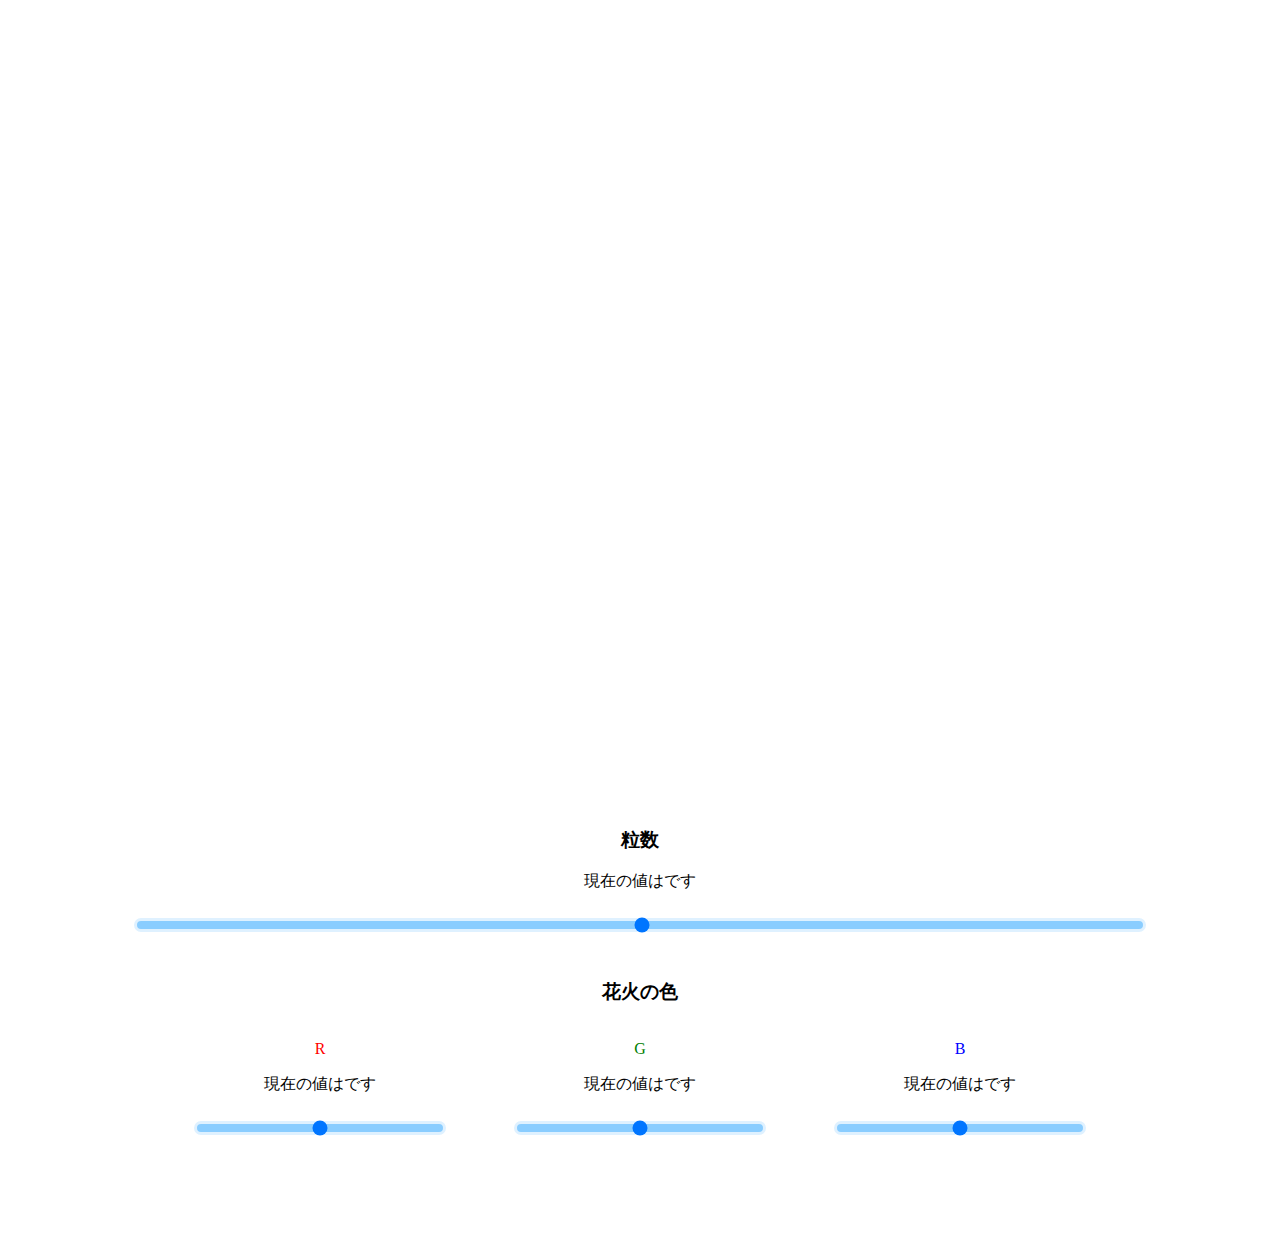
==== index.html @ 0e64f846 "delete public file . move files to root" ====
<html>
	<head>
		<link rel="stylesheet" href="./stylesheet.css">
	</head>
	<body>
		<canvas id="hanabi" width="1400" height="800"></canvas>
		<div class="container">
			<div>
				<h3>粒数</h3>
				<p class="now-val">現在の値は<span id="num-value"></span>です</p>
				<input type="range" name="#" min="1" max="200" id="num" step="10">
			</div>

			<br>

			<div class="option-color">
				<h3>花火の色</h3>
				<div class="item">
					<p class="red">R</p>
					<p class="now-val">現在の値は<span id="R-value"></span>です</p>
					<input type="range" class="color-bar" name="#" min="0" max="255" id="R" step="1">
				</div>
				<div class="item">
					<p class="green">G</p>
					<p class="now-val">現在の値は<span id="G-value"></span>です</p>
					<input type="range" class="color-bar" name="#" min="0" max="255" id="G" step="1">
				</div>
				<div class="item">
					<p class="blue">B</p>
					<p class="now-val">現在の値は<span id="B-value"></span>です</p>
					<input type="range" class="color-bar" name="#" min="0" max="255" id="B" step="1">
				</div>
			</div>
		</div>
		<script type="text/javascript" src="./hanabi.js"></script>
	</body>
</html>
---- stylesheet.css ----
input[type="range"] {
	margin: 10px;
	align-items: center;
	-webkit-appearance: none; /* 🚩これ無しだとスタイルがほぼ全く反映されないので注意 */
	appearance: none;
	cursor: pointer; /* カーソルを分かりやすく */
	outline: none; /* スライダーのアウトラインは見た目がキツイので消す */
	height: 14px; /* バーの高さ */
	width: 80%; /* バーの幅 */
	background: #8acdff; /* バーの背景色 */
	border-radius: 10px; /* バーの両端の丸み */
	border: solid 3px #dff1ff; /* バー周囲の線 */
}
  /* つまみをドラッグしているときのスタイル */
input[type="range"]:active::-webkit-slider-thumb {
	box-shadow: 0px 5px 10px -2px rgba(0, 0, 0, 0.3);
}

.container {
	text-align: center;
}

.red {
	color: red;
}

.blue {
	color: blue;
}

.green {
	color: green;
}

.item {
	display: inline-block;
	width: 25%;
}

.option-color {
	display: block;
	align-items: center;
	height: 30%;
}

body {
	text-align: center;
}
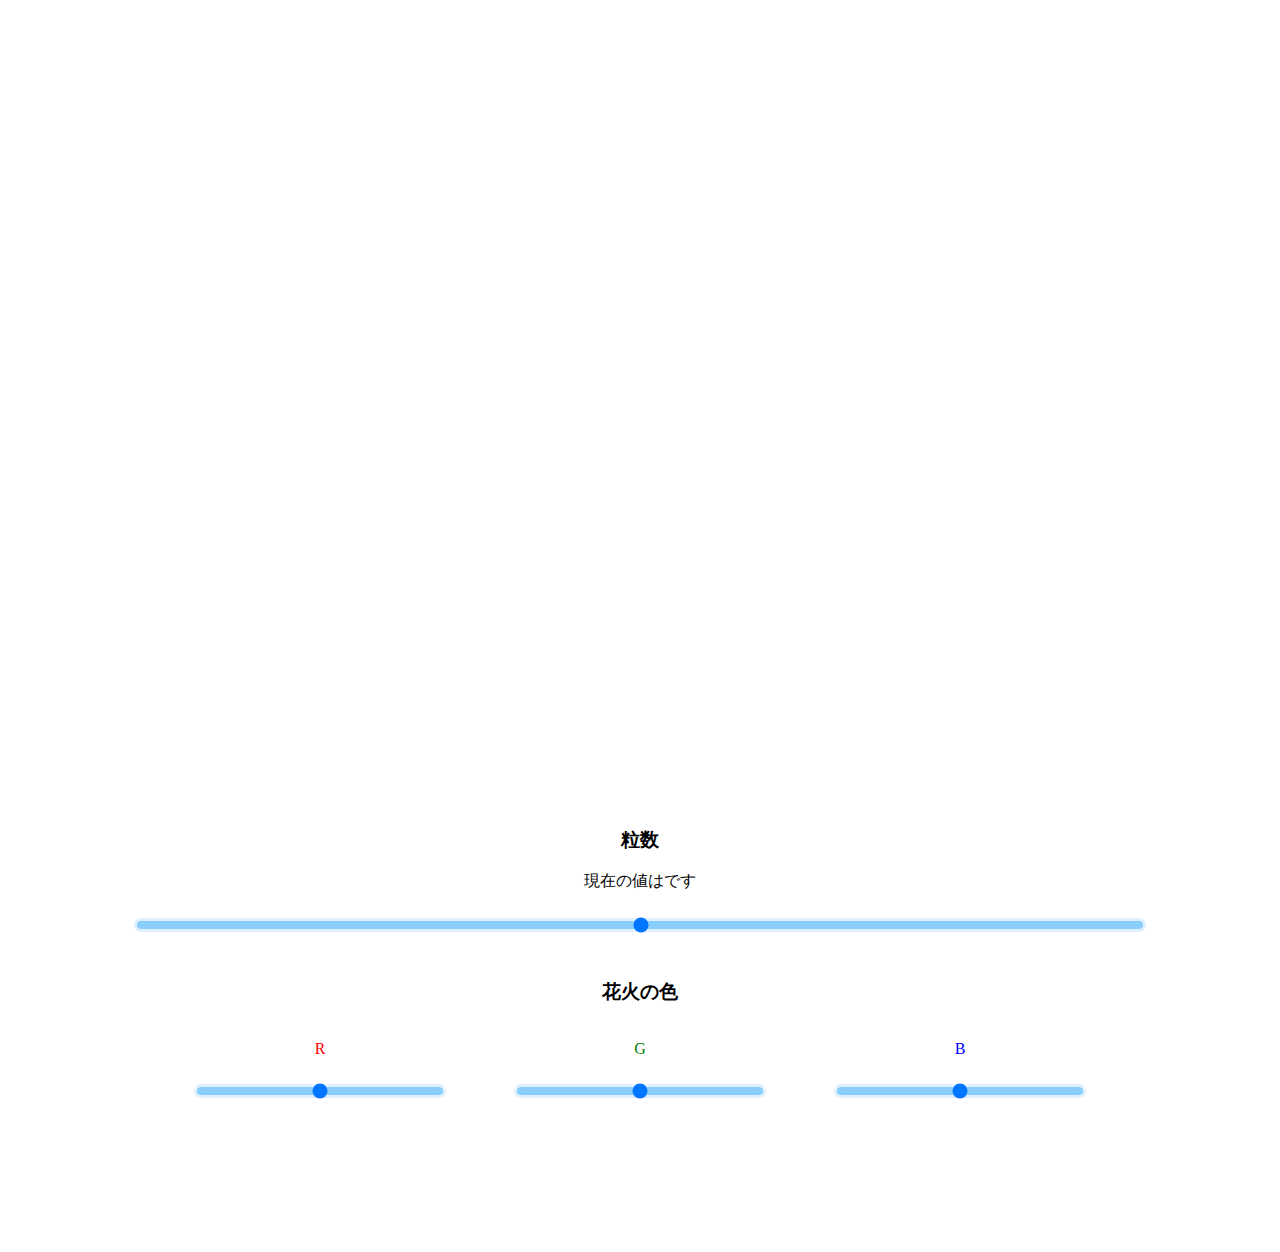
==== commit 0dc24f0b: "現在の値削除" ====
--- a/index.html
+++ b/index.html
@@ -8,7 +8,7 @@
 			<div>
 				<h3>粒数</h3>
 				<p class="now-val">現在の値は<span id="num-value"></span>です</p>
-				<input type="range" name="#" min="1" max="200" id="num" step="10">
+				<input type="range" name="#" min="1" max="500" id="num" step="10">
 			</div>
 
 			<br>
@@ -17,17 +17,14 @@
 				<h3>花火の色</h3>
 				<div class="item">
 					<p class="red">R</p>
-					<p class="now-val">現在の値は<span id="R-value"></span>です</p>
 					<input type="range" class="color-bar" name="#" min="0" max="255" id="R" step="1">
 				</div>
 				<div class="item">
 					<p class="green">G</p>
-					<p class="now-val">現在の値は<span id="G-value"></span>です</p>
 					<input type="range" class="color-bar" name="#" min="0" max="255" id="G" step="1">
 				</div>
 				<div class="item">
 					<p class="blue">B</p>
-					<p class="now-val">現在の値は<span id="B-value"></span>です</p>
 					<input type="range" class="color-bar" name="#" min="0" max="255" id="B" step="1">
 				</div>
 			</div>
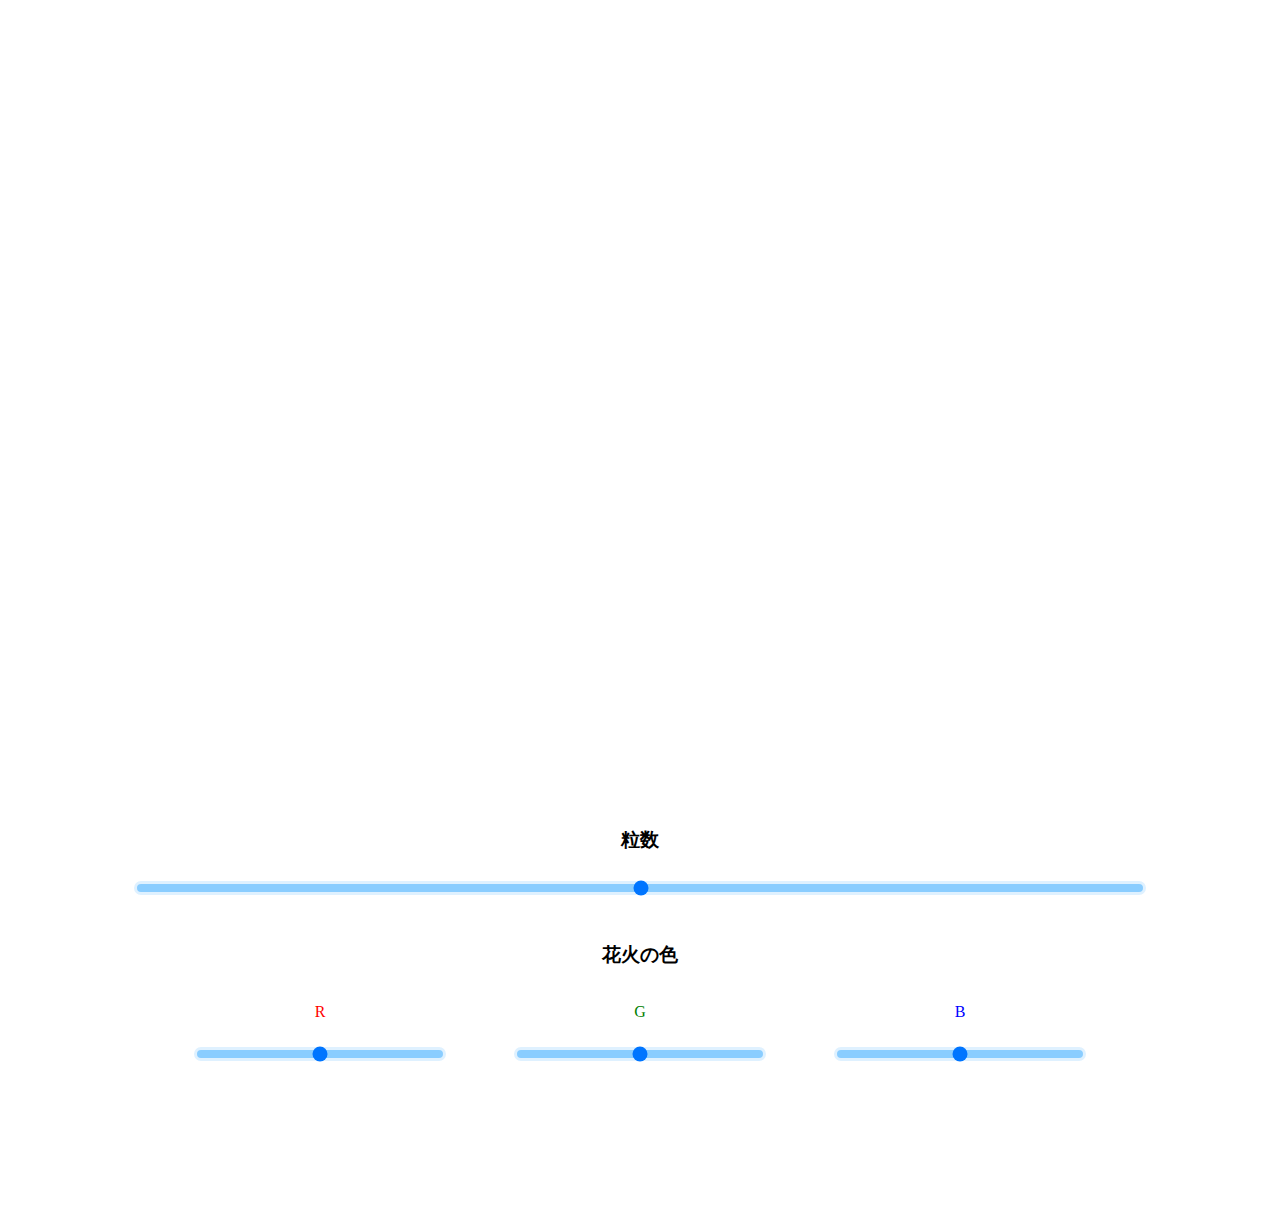
==== commit 60d83c59: "delete tubu number element" ====
--- a/index.html
+++ b/index.html
@@ -7,7 +7,6 @@
 		<div class="container">
 			<div>
 				<h3>粒数</h3>
-				<p class="now-val">現在の値は<span id="num-value"></span>です</p>
 				<input type="range" name="#" min="1" max="500" id="num" step="10">
 			</div>
 
